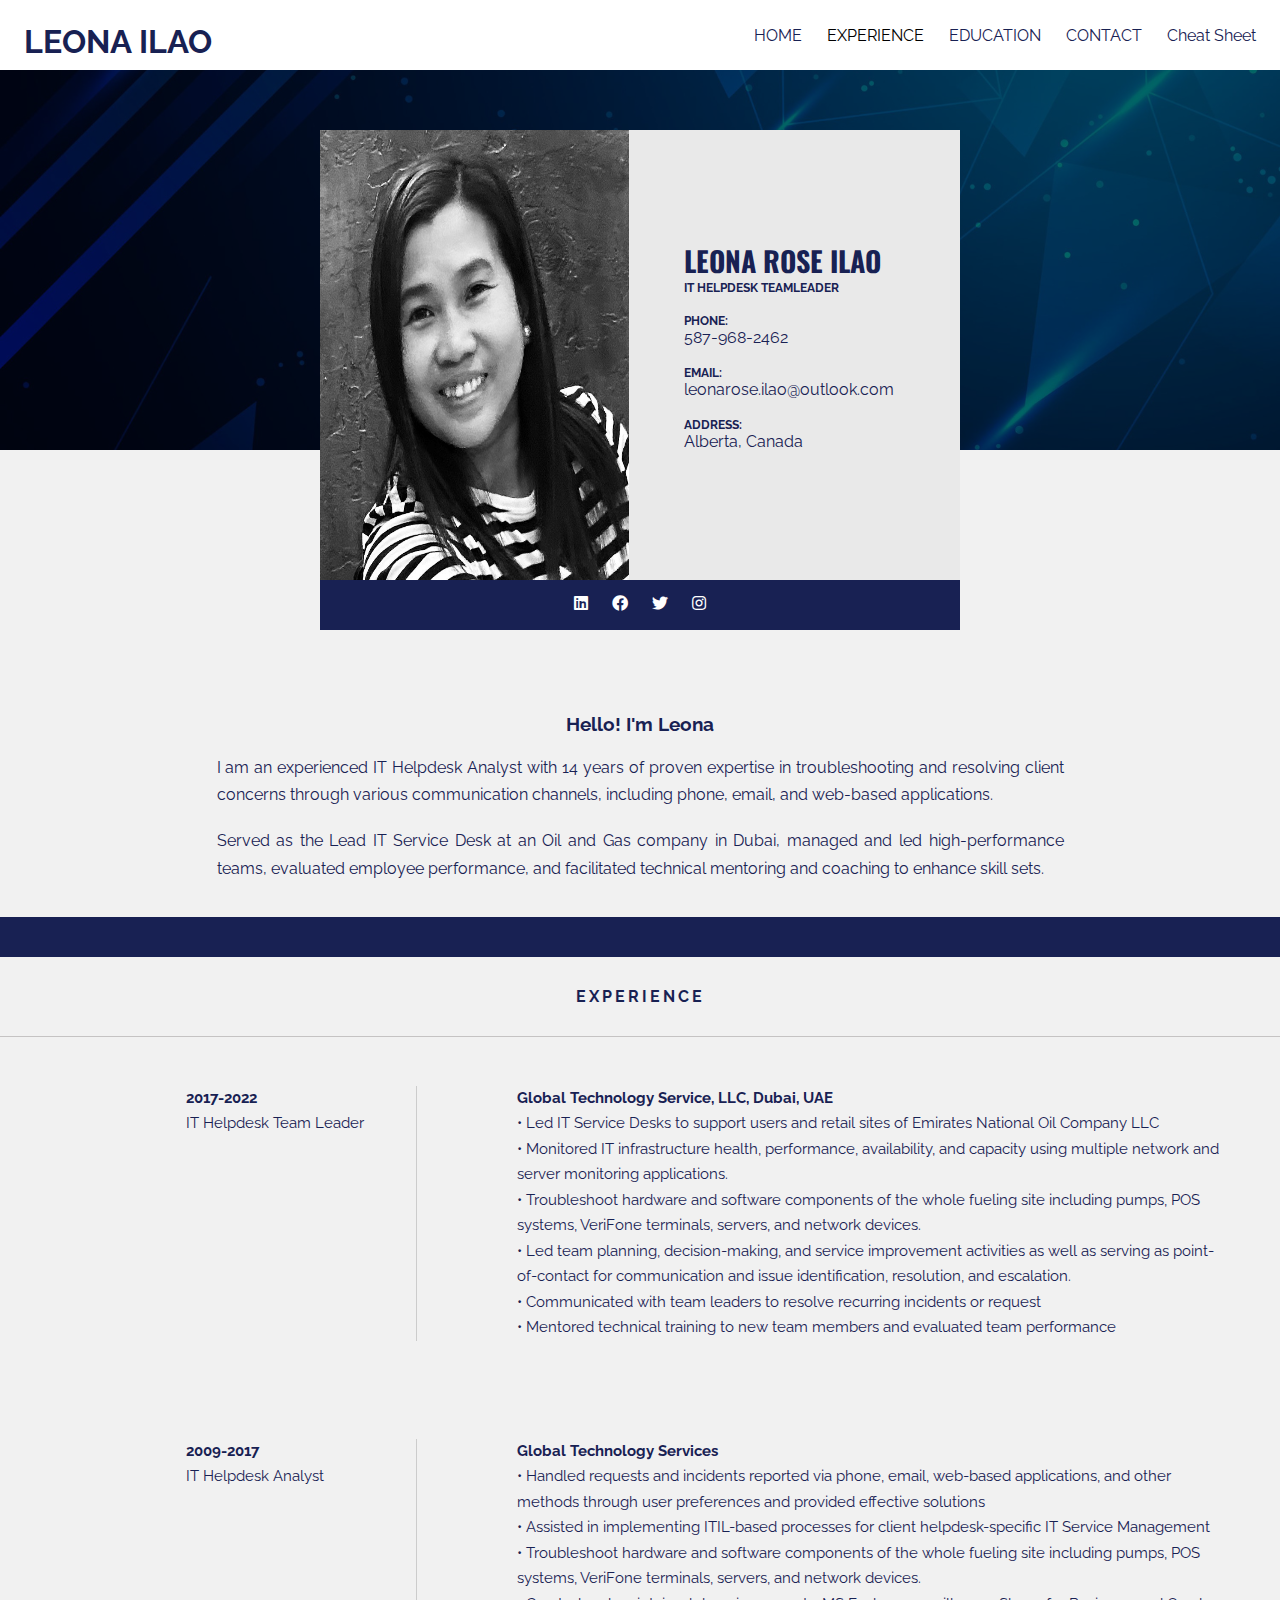
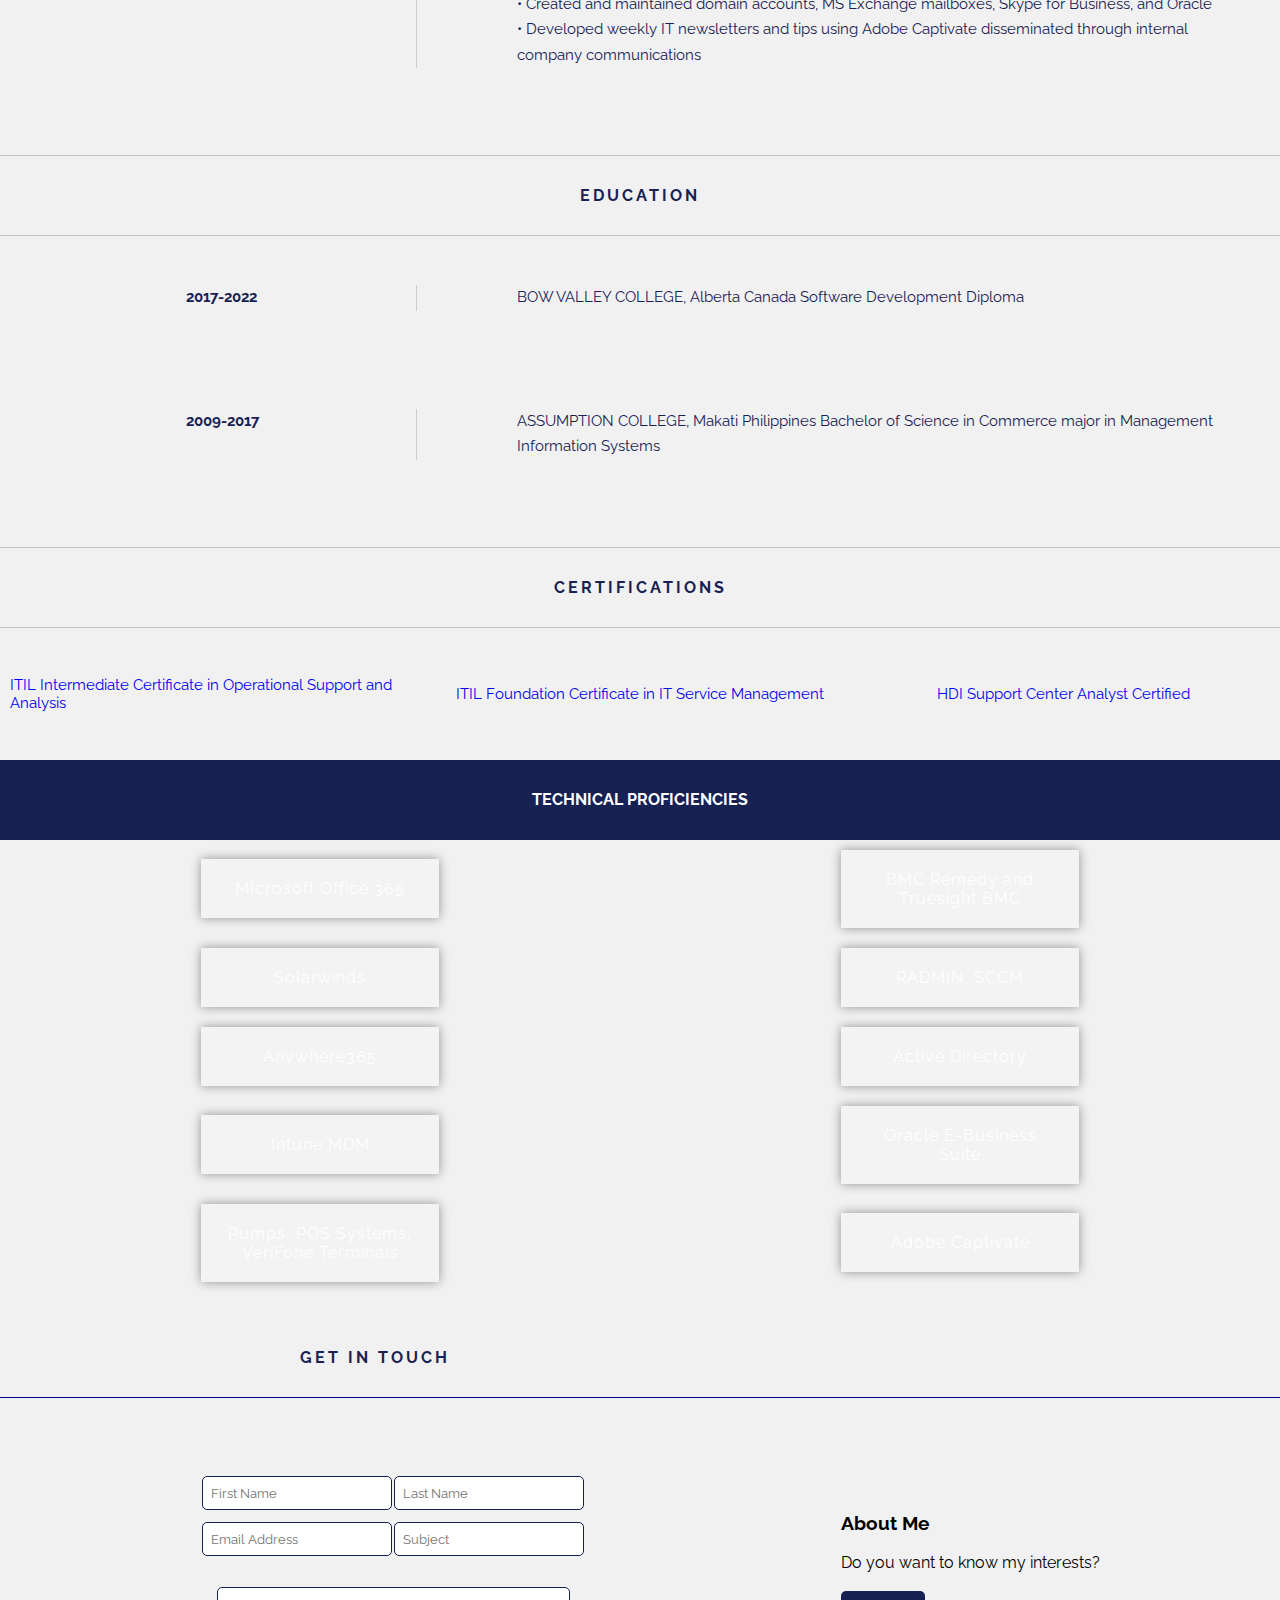
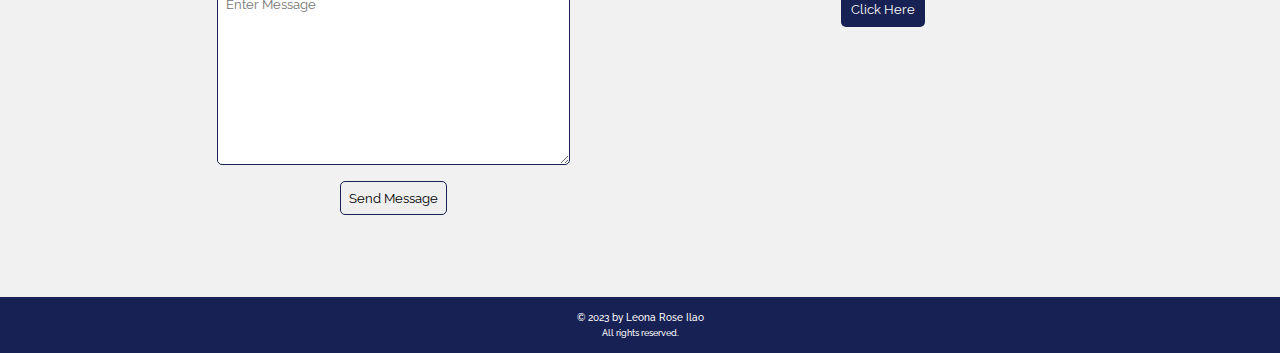
==== index.html @ 14239ec6 "Initial Commit" ====
<!DOCTYPE html>
<html lang="en">
  <head>
    <meta charset="UTF-8" />
    <meta name="viewport" content="width=device-width, initial-scale=1.0" />
    <title>LEONA ILAO</title>

    <!-- CSS -->
    <link rel="stylesheet" href="style.css" />
    <link rel="stylesheet" href="navbar.css" />

    <!-- FONT AWESOME -->
    <link
      rel="stylesheet"
      href="https://cdnjs.cloudflare.com/ajax/libs/font-awesome/5.15.3/css/all.min.css"
      integrity="sha512-I/YYK8i0qFLtEX0fTuBZyFzxEwtZwjqKnhqS1fyOAGMxOet9qOtnK3sh+0P02Q7F6BuPlQhmDBFCaQq9R8j+nQ=="
      crossorigin="anonymous"
    />

    <link
      rel="stylesheet"
      href="https://cdnjs.cloudflare.com/ajax/libs/font-awesome/5.15.4/css/all.min.css"
    />
  </head>

  <body>
    <header>
      <nav class="navbar">
        <h1 class="nav-branding">LEONA ILAO</h1>
        <ul class="nav-menu">
          <li class="nav-item">
            <a href="index.html#home" class="nav-link">HOME</a>
          </li>
          <li class="nav-item dropdown">
            <p class="dropdown_btn">EXPERIENCE</p>
            <div class="links hide-dd">
              <a href="#exp" class="nav-link">WORK EXPERIENCE</a>
              <a href="#tp" class="nav-link">TECHNICAL PROFICIENCIES</a>
              <a href="#cert" class="nav-link">CERTIFICATION</a>
            </div>
          </li>
          <li class="nav-item">
            <a href="#educ" class="nav-link">EDUCATION</a>
          </li>
          <li class="nav-item">
            <a href="#contact" class="nav-link">CONTACT</a>
          </li>
          <li class="nav-item dropdown">
            <a href="css_cs.html" target="_blank">Cheat Sheet</a>
          </li>
        </ul>
        <div class="hamburger">
          <span class="bar"></span>
          <span class="bar"></span>
          <span class="bar"></span>
        </div>
      </nav>
    </header>

    <section class="main" id="home">
      <div class="main-section">
        <div class="main-body">
          <div class="main-item">
            <div class="main-menu">
              <img src="./img/leona.jpg" alt="" />
            </div>
            <div class="main-details">
              <h1>Leona Rose Ilao</h1>
              <h3>IT HELPDESK TEAMLEADER</h3>
              <br />
              <h5>Phone:</h5>
              <p>587-968-2462</p>
              <br />
              <h5>Email:</h5>
              <p>leonarose.ilao@outlook.com</p>
              <br />
              <h5>Address:</h5>
              <p>Alberta, Canada</p>
              <br />
            </div>
          </div>
          <div class="main-ft">
            <div class="social-icon">
              <a href="#" target="_blank">
                <i class="fab fa-linkedin"></i>
              </a>
              <a href="#" target="_blank">
                <i class="fab fa-facebook"></i>
              </a>
              <a href="#" target="_blank">
                <i class="fab fa-twitter"></i>
              </a>
              <a href="#" target="_blank">
                <i class="fab fa-instagram"></i>
              </a>
            </div>
          </div>
        </div>
      </div>
    </section>

    <section class="sub-section">
      <h3>Hello! I'm Leona</h3>
      <br />
      <p>
        I am an experienced IT Helpdesk Analyst with 14 years of proven
        expertise in troubleshooting and resolving client concerns through
        various communication channels, including phone, email, and web-based
        applications. 
      </p>&nbsp;
      <p id="exp">
        Served as the Lead IT Service Desk at an Oil and Gas
        company in Dubai, managed and led high-performance teams, evaluated
        employee performance, and facilitated technical mentoring and coaching
        to enhance skill sets.
      </p>
    </section>

    <div class="line"></div>

    <!-- EXPERIENCE -->
    <section class="information">
      <div class="title">experience</div>
      <div class="black-line"></div>
    </section>

    <!-- 20017-2022 -->
    <section class="content">
      <div class="content-title">
        <h2>2017-2022</h2>
        <p>IT Helpdesk Team Leader</p>
      </div>
      <div class="vertical-line"></div>
      <div class="content-info">
        <h2>Global Technology Service, LLC, Dubai, UAE</h2>
        <p>
          • Led IT Service Desks to support users and retail sites of Emirates
          National Oil Company LLC
        </p>
        <p>
          • Monitored IT infrastructure health, performance, availability, and
          capacity using multiple network and server monitoring applications.
        </p>
        <p>
          • Troubleshoot hardware and software components of the whole fueling
          site including pumps, POS systems, VeriFone terminals, servers, and
          network devices.
        </p>
        <p>
          • Led team planning, decision-making, and service improvement
          activities as well as serving as point-of-contact for communication
          and issue identification, resolution, and escalation.
        </p>
        <p>
          • Communicated with team leaders to resolve recurring incidents or
          request
        </p>
        <p>
          • Mentored technical training to new team members and evaluated team
          performance
        </p>
      </div>
    </section>

    <!-- 2009-2017 -->
    <section class="content">
      <div class="content-title">
        <h2>2009-2017</h2>
        <p class="text1">IT Helpdesk Analyst</p>
      </div>
      <div class="vertical-line"></div>
      <div class="content-info">
        <h2>Global Technology Services</h2>
        <p>
          • Handled requests and incidents reported via phone, email, web-based
          applications, and other methods through user preferences and provided
          effective solutions
        </p>
        <p>
          • Assisted in implementing ITIL-based processes for client
          helpdesk-specific IT Service Management
        </p>
        <p>
          • Troubleshoot hardware and software components of the whole fueling
          site including pumps, POS systems, VeriFone terminals, servers, and
          network devices.
        </p>
        <p>
          • Created and maintained domain accounts, MS Exchange mailboxes, Skype
          for Business, and Oracle
        </p>
        <p id="educ">
          • Developed weekly IT newsletters and tips using Adobe Captivate
          disseminated through internal company communications
        </p>
      </div>
    </section>
    <br />
    <br />

    <!-- EDUCATION -->
    <div class="black-line"></div>

    <section class="information">
      <div class="title">education</div>
      <div class="black-line"></div>
    </section>

    <!-- 2023-2025 -->
    <section class="content">
      <div class="content-title">
        <h2>2017-2022</h2>
      </div>
      <div class="vertical-line"></div>
      <div class="content-info">
        <h3>BOW VALLEY COLLEGE, Alberta Canada Software Development Diploma</h3>
      </div>
    </section>

    <!-- 1998-2002 -->
    <section class="content">
      <div class="content-title">
        <h2>2009-2017</h2>
      </div>
      <div class="vertical-line"></div>
      <div class="content-info">
        <h3 id="cert">
          ASSUMPTION COLLEGE, Makati Philippines Bachelor of Science in Commerce
          major in Management Information Systems
        </h3>
      </div>
    </section>
    <br />
    <br />

    <div class="black-line"></div>
    <section class="information">
      <div class="title">CERTIFICATIONS</div>
      <div class="black-line"></div>
      <br />
      <br />
    </section>

    <section class="certifications">
      <div class="cert-content">
        <p><a href="img/itil_foundation.jpg" target="_blank">ITIL Intermediate Certificate in Operational Support and Analysis</a></p>
        <p><a href="img/itil_.jpg" target="_blank">ITIL Foundation Certificate in IT Service Management</a></p>
        <p id="tp"><a href="img/hdi.jpg" target="_blank">HDI Support Center Analyst Certified</a></p>
      </div>
    </section>
    <br />
    <br />

    <!-- TECHNICAL PROFICIENCIES -->
    <div class="blue-line">
      <h1>TECHNICAL PROFICIENCIES</h1>
    </div>

    <div class="tp-container">
      <div class="list-container">
        <div class="transparent-box">MIcrosoft Office 365</div>
        <div class="transparent-box">BMC Remedy and Truesight BMC</div>
        <div class="transparent-box">Solarwinds</div>
        <div class="transparent-box">RADMIN, SCCM</div>
        <div class="transparent-box">Anywhere365</div>
        <div class="transparent-box">Active Directory</div>
        <div class="transparent-box">Intune MDM</div>
        <div class="transparent-box">Oracle E-Business Suite</div>
        <div class="transparent-box">
          Pumps, POS Systems, VeriFone Terminals
        </div>
        <div class="transparent-box" id="contact">Adobe Captivate</div>
      </div>
    </div>
    <br />
    <br />

    <!-- GET IN TOUCH -->
    <section class="information">
      <div class="contact-title">GET IN TOUCH</div>
      <div class="white-line"></div>
      <br />
      <br />
    </section>
    <br />
    <br />

    <div class="travel-icon">
    <br />
    <br />

      <h3>About Me</h3><br>
      <p>Do you want to know my interests?</p><br>
      <a href="travels.html">
        <button id="aboutme" class="myButton" type="button" name="button">Click Here</button>
      </a>
    </div>
    
    <div class="con-container">
      <div class="left-side">
        <form method="post" action="mailto:leonarose.ilao@outlook.com?Subject=My%20Inquiry">
          <table>
            <tr>
              <td>
                  <input placeholder="First Name" name="Fname" type="text" required pattern=".{3,20}"
                      oninvalid="setCustomValidity('Your name must be between 3 and 20 characters')"
                      oninput="setCustomValidity('')">
              </td>
              <td>
                  <input placeholder="Last Name" name="Lname" type="text" required pattern=".{3,20}"
                      oninvalid="setCustomValidity('Your name must be between 3 and 20 characters')"
                      oninput="setCustomValidity('')">
              </td>
          </tr>
          <tr>
              <td>
              <input placeholder="Email Address" name="email" type="email" pattern="^([a-zA-Z0-9_\-\.]+)@([a-zA-Z0-9_\-\.]+)\.([a-zA-Z]{2,5})$" required
                      oninvalid="setCustomValidity('Enter a valid email address!')" oninput="setCustomValidity('')">
              </td>
              <td>
                  <input placeholder="Subject" name="subject" type="text" required="required" />
              </td>
          </tr>
          <tr>
              <th colspan="2"><br>
                  <textarea placeholder="Enter Message" name="comment" id="idComments" cols="40" rows="10" required
                      pattern=".{10,200}"></textarea>
              </th>
          </tr>
          <tr>
              <th colspan="2">
                  <input type="submit" name="submit" value="Send Message">
              </th>
          </tr>
          </table>
        </form>
      </div>
    </div>

      <footer>
        <h1 class="footer">&copy; 2023 by Leona Rose Ilao</h1>
        <p class="footer">All rights reserved.</p>
      </footer>

    <script src="script.js"></script>
  </body>
</html>
---- style.css ----
@import url('https://fonts.googleapis.com/css2?family=Oswald&family=Raleway&display=swap');
* {
  box-sizing: border-box;
  margin: 0;
  padding: 0;
  font-family: 'Oswald', sans-serif;
  font-family: 'Raleway', sans-serif;
  scroll-behavior: smooth;
}
body {
  background-color: #f1f1f1;
}

@media (max-width: 430px) {
  /* Design */
  .main-section {
    background-image: url(./img/main.png);
    background-size: cover;
    height: 40vh;
  }
  .main-menu img {
    height: 100%;
    width: 100%;
  }
  .main-menu {
    margin: 0 auto;
    width: 80%;
  }
  .main-details {
    margin: 0 auto;
    width: 80%;
    background-color: #e9e9e9;
    padding: 15px;
    color: #182153;
  }
  .main-details h1 {
    font-size: 28px;
    text-transform: uppercase;
    font-family: 'Oswald', sans-serif;
  }
  .main-details h3 {
    font-size: 12px;
  }
  .main-body {
    position: relative;
    z-index: 1;
    top: 130px;
  }
  .main-details {
    padding-top: 15px;
  }
  .main-details h5 {
    text-transform: uppercase;
    font-size: 12px;
  }
  .main-ft {
    background-color: #182153;
    width: 80%;
    margin: 0 auto;
    height: 50px;
    text-align: center;
    padding-top: 14px;
  }
  .main-ft a {
    text-decoration: none;
    color: white !important;
    width: 30px;
    margin: 0 10px;
  }
  .sub-section {
    margin-top: 485px;
    text-align: center;
    padding: 35px;
    color: #182153;
  }
  .sub-section p {
    line-height: 1.7;
    /* INFORMATION */
  }
  .line {
    background-color: #182153;
    width: 100%;
    height: 40px;
  }
  .title {
    padding: 30px;
    text-transform: uppercase;
    text-align: center;
    font-weight: bold;
    letter-spacing: 3px;
    color: #182153;
  }
  .black-line {
    background-color: rgb(197, 195, 195);
    height: 1px;
    width: 100%;
  }
  .content {
    display: flex;
    padding: 10px;
    color: #182153;
  }
  .content-title {
    flex: 1;
    padding-left: 10px;
  }
  .content-info {
    flex: 2;
  }
  .content-title h2 {
    font-size: 10px;
    line-height: 1.7;
  }
  .content-info p,
  .content-info h2 {
    font-size: 10px;
    line-height: 1.7;
  }
  .content-info h3 {
    font-size: 10px;
    font-weight: 400;
    line-height: 1.7;
  }
  .cert-content p {
    font-size: 10px;
  }
  .cert-content p a{
    text-decoration: none;
  }
  .cert-content {
    padding: 10px;
    gap: 10px;
    display: grid;
    grid-template-columns: 1fr;
    justify-items: center;
    align-items: center;
    color: #182153;
  }
  .blue-line {
    background-color: #182153;
    width: 100%;
    height: 80px;
  }
  /* TECHNICAL PROFICIENCIES */
  .blue-line h1 {
    color: white;
    font-size: 16px;
    padding: 30px;
    text-align: center;
  }
  .list-container {
    display: flex;
    flex-direction: column;
    align-items: center;
    margin-top: 1px;
  }
  .transparent-box {
    background-color: rgba(255, 255, 255, 0.2);
    padding: 20px;
    margin: 10px;
    box-shadow: 0 0 10px rgba(0, 0, 0, 0.4);
    width: 300px; /* Set a fixed width for equal size */
    text-align: center;
    color: #fff;
    letter-spacing: 1px;
  }
  .tp-container {
    background-image: url(./img/bg.png);
    background-size: cover;
    height: 850px;
  }
 
  .right-side h1,
  .right-side h2,
  .right-side h5,
  .right-side p {
    margin: 5px 0;
  }
  .right-side h1 {
    margin-top: 30px;
    font-size: 18px;
    text-transform: uppercase;
  }
  .right-side h5 {
    margin-top: 30px;
    font-size: 12px;
    text-transform: uppercase;
  }
  .right-side h2 {
    font-size: 10px;
  }
  form {
      padding-left: 200px;
      padding-bottom: 50px;
      float: center;
  }
  label {
    margin-bottom: 5px;
  }
  input,
  textarea {
    padding: 8px;
    margin-bottom: 10px;
    border: 1px solid #ccc;
    border-radius: 5px;
  }
  button {
    padding: 10px;
    background-color: #182153;
    color: white;
    border: none;
    border-radius: 5px;
    cursor: pointer;
  }
  .right-side {
    text-align: center;
  }
  .social-icons {
    display: flex;
    justify-content: center;
    margin-top: 20px;
  }
  .social-icons a {
    width: 30px;
    margin: 0 10px;
    cursor: pointer;
    color: #182153;
  }
  .left-side input,
  textarea {
    border: 1px solid#182153;
  }
  .white-line {
    background-color: rgb(255, 255, 255);
    height: 1px;
    width: 100%;
  }
}

/* tablet */
@media screen and (min-width: 481px) and (max-width: 768px) {
  .fa-solid {
    margin-right: 10px;
    color: #fff;
    font-size: 20px;
  }
  .hamburger {
    display: block;
  }
  .hamburger.active .bar:nth-child(2) {
    opacity: 0;
  }
  .hamburger.active .bar:nth-child(1) {
    transform: translateY(8px) rotate(45deg);
  }
  .hamburger.active .bar:nth-child(3) {
    transform: translateY(-8px) rotate(-45deg);
  }
 
  /* Design */
  .main-section {
    background-image: url(./img/main.png);
    background-size: cover;
    height: 40vh;
  }
  .main-menu img {
    height: 100%;
    width: 100%;
  }
  .main-menu {
    margin: 0 auto;
    width: 80%;
  }
  .main-details {
    margin: 0 auto;
    width: 80%;
    background-color: #e9e9e9;
    padding: 15px;
    color: #182153;
    text-align: center;
  }
  .main-details h1 {
    font-size: 28px;
    text-transform: uppercase;
    font-family: 'Oswald', sans-serif;
  }
  .main-details h3 {
    font-size: 12px;
  }
  .main-body {
    position: relative;
    z-index: 1;
    top: 130px;
  }
  .main-details {
    padding-top: 15px;
  }
  .main-details h5 {
    text-transform: uppercase;
    font-size: 12px;
  }
  .main-ft {
    background-color: #182153;
    width: 80%;
    margin: 0 auto;
    height: 50px;
    text-align: center;
    padding-top: 14px;
  }
  .main-ft a {
    text-decoration: none;
    color: white !important;
    width: 30px;
    margin: 0 10px;
  }
  .sub-section {
    margin-top: 720px;
    text-align: center;
    padding: 35px;
    color: #182153;
  }
  .sub-section p {
    line-height: 1.7;
    /* INFORMATION */
  }
  .line {
    background-color: #182153;
    width: 100%;
    height: 40px;
  }
  .title {
    padding: 30px;
    text-transform: uppercase;
    text-align: center;
    font-weight: bold;
    letter-spacing: 3px;
    color: #182153;
  }
  .black-line {
    background-color: rgb(197, 195, 195);
    height: 1px;
    width: 100%;
  }
  .content {
    display: flex;
    padding: 49px;
    color: #182153;
  }
  .content-title {
    flex: 1;
    padding-left: 10px;
  }
  .vertical-line {
    border-right: 1px solid #ccc;
    margin-right: 20px;
  }
  .content-info {
    flex: 2;
  }
  .content-title h2 {
    font-size: 10px;
    line-height: 1.7;
    margin-left: 127px;
  }
  .content-info p,
  .content-info h2 {
    font-size: 10px;
    line-height: 1.7;
  }
  .text1 {
    margin-left: 40px;
  }
  .content-info h3 {
    font-size: 10px;
    font-weight: 400;
    line-height: 1.7;
  }
  .cert-content p {
    font-size: 10px;
  }
  .cert-content p a{
    text-decoration: none;
  }

  .cert-content {
    padding: 10px;
    gap: 10px;
    display: grid;
    grid-template-columns: 1fr;
    justify-items: center;
    align-items: center;
    color: #182153;
  }
  .blue-line {
    background-color: #182153;
    width: 100%;
    height: 80px;
  }
  /* TECHNICAL PROFICIENCIES */
  .blue-line h1 {
    color: white;
    font-size: 16px;
    padding: 30px;
    text-align: center;
  }
  .list-container {
    display: flex;
    flex-wrap: wrap;
    justify-content: space-around;
    margin-top: 1px;
  }
  .transparent-box {
    background-color: rgba(255, 255, 255, 0.2);
    padding: 20px;
    margin: 10px;
    box-shadow: 0 0 10px rgba(0, 0, 0, 0.4);
    width: 238px;
    text-align: center;
    color: #fff;
    letter-spacing: 1px;
  }
  .tp-container {
    background-image: url(./img/bg.png);
    background-size: cover;
    height: 470px;
  }
 
  .right-side h1,
  .right-side h2,
  .right-side h5,
  .right-side p {
    margin: 5px 0;
  }
  .right-side h1 {
    margin-top: 30px;
    font-size: 18px;
    text-transform: uppercase;
  }
  .right-side h5 {
    margin-top: 30px;
    font-size: 12px;
    text-transform: uppercase;
  }
  .right-side h2 {
    font-size: 10px;
  }
  form {
    padding-left: 200px;
    padding-bottom: 50px;
    float: center;
  }
  label {
    margin-bottom: 5px;
  }
  input,
  textarea {
    padding: 8px;
    margin-bottom: 10px;
    border: 1px solid #ccc;
    border-radius: 5px;
  }
  button {
    padding: 10px;
    background-color: #182153;
    color: white;
    border: none;
    border-radius: 5px;
    cursor: pointer;
  }
  .right-side {
    text-align: center;
  }
  .social-icons {
    display: flex;
    justify-content: center;
    margin-top: 20px;
  }
  .social-icons a {
    width: 30px;
    margin: 0 10px;
    cursor: pointer;
    color: #182153;
  }
  .left-side input,
  textarea {
    border: 1px solid#182153;
  }
  .white-line {
    background-color: rgb(255, 255, 255);
    height: 1px;
    width: 100%;
  }
  #aboutme {
    text-decoration: none;
    color: whitesmoke;
  }
  .travel-icon{
    float: right;
    padding-right: 180px; 
  }
}

/* laptop */
@media screen and (min-width: 769px) and (max-width: 1200px) {
  
  /* Design */
 
  .main-section {
    background-image: url(./img/main.png);
    background-size: cover;
    height: 50vh;
  }
  .main-menu img {
    height: 100%;
    width: 100%;
  }
  .main-menu {
    margin: 50px auto;
    width: 80%;
    height: 100%;
  }
  .main-details {
    margin: 0 auto;
    width: 80%;
    background-color: #e9e9e9;
    padding-left: 55px;
    color: #182153;
    height: 100%;
    display: flex;
    flex-direction: column;
    justify-content: center;
  }
  .main-details h1 {
    font-size: 28px;
    text-transform: uppercase;
    font-family: 'Oswald', sans-serif;
  }
  .main-details h3 {
    font-size: 12px;
  }
  .main-body {
    position: relative;
    z-index: 1;
    top: 130px;
    height: 100%;
  }
  .main-details h5 {
    text-transform: uppercase;
    font-size: 12px;
  }
  .main-ft {
    background-color: #182153;
    width: 80%;
    margin: 0 auto;
    height: 50px;
    text-align: center;
    padding-top: 14px;
  }
  .main-ft a {
    text-decoration: none;
    color: white !important;
    width: 30px;
    margin: 0 10px;
  }
  .sub-section {
    margin-top: 228px;
    text-align: center;
    padding: 35px;
    color: #182153;
  }
  .sub-section p {
    line-height: 1.7;
    /* INFORMATION */
  }
  .line {
    background-color: #182153;
    width: 100%;
    height: 40px;
  }
  .title {
    padding: 30px;
    text-transform: uppercase;
    text-align: center;
    font-weight: bold;
    letter-spacing: 3px;
    color: #182153;
  }
  .black-line {
    background-color: rgb(197, 195, 195);
    height: 1px;
    width: 100%;
  }
  .content {
    display: flex;
    padding: 49px;
    color: #182153;
  }
  .content-title {
    flex: 1;
    padding-left: 10px;
  }
  .vertical-line {
    border-right: 1px solid #ccc;
    margin-right: 20px;
  }
  .content-info {
    flex: 2;
  }
  .content-title h2 {
    font-size: 10px;
    line-height: 1.7;
    margin-left: 127px;
  }
  .content-info p,
  .content-info h2 {
    font-size: 10px;
    line-height: 1.7;
  }
  .text1 {
    margin-left: 40px;
  }
  .content-info h3 {
    font-size: 10px;
    font-weight: 400;
    line-height: 1.7;
  }
  .cert-content p {
    font-size: 10px;
  }
  .cert-content p a{
    text-decoration: none;
  }

  .cert-content {
    padding: 10px;
    gap: 10px;
    display: grid;
    grid-template-columns: 1fr;
    justify-items: center;
    align-items: center;
    color: #182153;
  }
  .blue-line {
    background-color: #182153;
    width: 100%;
    height: 80px;
  }
  /* TECHNICAL PROFICIENCIES */
  .blue-line h1 {
    color: white;
    font-size: 16px;
    padding: 30px;
    text-align: center;
  }
  .list-container {
    display: grid;
    grid-template-columns: repeat(2, 1fr);
    justify-items: center;
    align-items: center;
  }
  .transparent-box {
    background-color: rgba(255, 255, 255, 0.2);
    padding: 20px;
    margin: 10px;
    box-shadow: 0 0 10px rgba(0, 0, 0, 0.4);
    width: 238px;
    text-align: center;
    color: #fff;
    letter-spacing: 1px;
  }
  .tp-container {
    background-image: url(./img/bg.png);
    background-size: cover;
    height: 470px;
  }

  .right-side h1,
  .right-side h2,
  .right-side h5,
  .right-side p {
    margin: 5px 0;
  }
  .right-side h1 {
    margin-top: 30px;
    font-size: 18px;
    text-transform: uppercase;
  }
  .right-side h5 {
    margin-top: 30px;
    font-size: 12px;
    text-transform: uppercase;
  }
  .right-side h2 {
    font-size: 10px;
  }
  form {
    padding-left: 200px;
    padding-bottom: 50px;
    float: center;
  }
  label {
    margin-bottom: 5px;
  }
  input,
  textarea {
    padding: 8px;
    margin-bottom: 10px;
    border: 1px solid #ccc;
    border-radius: 5px;
  }
  button {
    padding: 10px;
    background-color: #182153;
    color: white;
    border: none;
    border-radius: 5px;
    cursor: pointer;
  }
  .right-side {
    text-align: center;
  }
  .social-icons {
    display: flex;
    justify-content: center;
    margin-top: 20px;
  }
  .social-icons a {
    width: 30px;
    margin: 0 10px;
    cursor: pointer;
    color: #182153;
  }
  .left-side input,
  textarea {
    border: 1px solid#182153;
  }
  .white-line {
    background-color: rgb(255, 255, 255);
    height: 1px;
    width: 100%;
  }
  .main-item {
    display: flex;
    justify-content: center;
    align-items: center;
    margin: 0 auto;
    width: 80%;
    height: 100%;
  }
  .travel-icon{
    float: right;
    padding-right: 180px; 
  }
}

/* XL screen and TV */
@media screen and (min-width: 1201px) {
  
  /* Design */
  
  .main-section {
    background-image: url(./img/main.png);
    background-size: cover;
    height: 50vh;
  }
  .main-menu img {
    height: 100%;
    width: 100%;
  }
  .main-menu {
    margin: 50px auto;
    width: 80%;
    height: 100%;
  }
  .main-details {
    margin: 0 auto;
    width: 80%;
    background-color: #e9e9e9;
    padding-left: 55px;
    color: #182153;
    height: 100%;
    display: flex;
    flex-direction: column;
    justify-content: center;
  }
  .main-details h1 {
    font-size: 28px;
    text-transform: uppercase;
    font-family: 'Oswald', sans-serif;
  }
  .main-details h3 {
    font-size: 12px;
  }
  .main-body {
    position: relative;
    z-index: 1;
    top: 130px;
    height: 100%;
  }
  .main-details h5 {
    text-transform: uppercase;
    font-size: 12px;
  }
  .main-ft {
    background-color: #182153;
    width: 50%;
    margin: 0 auto;
    height: 50px;
    text-align: center;
    padding-top: 14px;
  }
  .main-ft a {
    text-decoration: none;
    color: white !important;
    width: 30px;
    margin: 0 10px;
  }
  .sub-section {
    margin-top: 228px;
    text-align: center;
    padding: 35px;
    color: #182153;
  }
  .sub-section p {
    line-height: 1.7;
    margin: 0 auto;
    width: 70%;
    text-align: justify;
    /* INFORMATION */
  }
  .line {
    background-color: #182153;
    width: 100%;
    height: 40px;
  }
  .title {
    padding: 30px;
    text-transform: uppercase;
    text-align: center;
    font-weight: bold;
    letter-spacing: 3px;
    color: #182153;
  }
  .black-line {
    background-color: rgb(197, 195, 195);
    height: 1px;
    width: 100%;
  }
  .content {
    display: flex;
    padding: 49px;
    color: #182153;
  }
  .content-title {
    flex: 1;
    padding-left: 10px;
  }
  .vertical-line {
    border-right: 1px solid #ccc;
    margin-right: 100px;
  }
  .content-info {
    flex: 2;
  }
  .content-title h2,
  .content-title p {
    font-size: 15px;
    line-height: 1.7;
    margin-left: 127px;
  }
  .content-info p,
  .content-info h2 {
    font-size: 15px;
    line-height: 1.7;
  }
  .text1 {
    margin-left: 40px;
  }
  .content-info h3 {
    font-size: 15px;
    font-weight: 400;
    line-height: 1.7;
  }
  .cert-content p {
    font-size: 15px;
  }
  .cert-content p a{
    text-decoration: none;
  }
  
  .cert-content {
    padding: 10px;
    gap: 10px;
    display: grid;
    grid-template-columns: repeat(3, 1fr);
    justify-items: center;
    align-items: center;
    color: #182153;
  }
  .blue-line {
    background-color: #182153;
    width: 100%;
    height: 80px;
  }
  /* TECHNICAL PROFICIENCIES */
  .blue-line h1 {
    color: white;
    font-size: 16px;
    padding: 30px;
    text-align: center;
  }
  .list-container {
    display: grid;
    grid-template-columns: repeat(2, 1fr);
    justify-items: center;
    align-items: center;
  }
  .transparent-box {
    background-color: rgba(255, 255, 255, 0.2);
    padding: 20px;
    margin: 10px;
    box-shadow: 0 0 10px rgba(0, 0, 0, 0.4);
    width: 238px;
    text-align: center;
    color: #fff;
    letter-spacing: 1px;
  }
  .tp-container {
    background-image: url(./img/bg.png);
    background-size: cover;
    height: 470px;
  }
  .right-side h1,
  .right-side h2,
  .right-side h5,
  .right-side p {
    margin: 5px 0;
  }
  .right-side h1 {
    margin-top: 30px;
    font-size: 18px;
    text-transform: uppercase;
  }
  .right-side h5 {
    margin-top: 30px;
    font-size: 12px;
    text-transform: uppercase;
  }
  .right-side h2 {
    font-size: 10px;
  }
  .contact-title {
    padding-left: 300px;
    padding-bottom: 30px;
    text-transform: uppercase;
    text-align: left;
    font-weight: bold;
    letter-spacing: 3px;
    color: #182153;
  }
  form {
    padding-left: 200px;
    padding-bottom: 50px;
    float: center;
  }
  label {
    margin-bottom: 5px;
  }
  input,
  textarea {
    padding: 8px;
    margin-bottom: 10px;
    border: 1px solid #ccc;
    border-radius: 5px;
  }
  button {
    padding: 10px;
    background-color: #182153;
    color: white;
    border: none;
    border-radius: 5px;
    cursor: pointer;
  }
  .right-side {
    text-align: center;
  }
  .social-icons {
    display: flex;
    justify-content: center;
    margin-top: 20px;
  }
  .social-icons a {
    width: 30px;
    margin: 0 10px;
    cursor: pointer;
    color: #182153;
  }
  .left-side input,
  textarea {
    border: 1px solid#182153;
  }
  .white-line {
    background-color: darkblue;
    height: 1px;
    width: 100%;
  }
  .main-item {
    display: flex;
    justify-content: center;
    align-items: center;
    margin: 0 auto;
    width: 50%;
    height: 100%;
  }

  .travel-icon{
    float: right;
    padding-right: 180px; 
  }
}
---- navbar.css ----
@import url('https://fonts.googleapis.com/css2?family=Oswald&family=Raleway&display=swap');
  
  html, body {
    margin: 0;
  }
  
  header {
    position: fixed;
    width: 100%;
    background-color: #fff;
    z-index: 11;
  }
  .nav-menu li {
    list-style: none;
  }
  
  .nav-menu li a {
    text-decoration: none;
    color: #182153;
  }
  
  .nav-menu li a:hover {
    color: #6071d3;
  }
  
  .navbar {
    min-height: 70px;
    display: flex;
    justify-content: space-between;
    align-items: center;
    padding: 0 24px;
  }
  
  .nav-menu {
    display: flex;
    justify-content: space-between;
    align-items: center;
    gap: 25px;
  }
  
  .nav-branding {
    height: 30px;
    padding-top: 3px;
    color: #182153;
  }
  
  .hamburger {
    display: none;
    cursor: pointer;
  }
  
  .bar {
    background-color: black;
    display: block;
    width: 25px;
    height: 3px;
    margin: 5px auto;
  }

  .dropdown {
    position: relative;
  }
  
  .hide-dd {
    display: none !important;
  }
  
  .links {
    position: absolute;
    top: 30px;
    left: -5px;
    padding: 15px;
    display: flex;
    flex-direction: column;
    background-color: #fff;
  }
  
  .dropdown_btn {
    cursor: pointer;
  }
  
  .links a {
    margin-top: 15px;
  }

  /* footer */
    
  footer {
    background-color: #182153;
    color: #fff;
    text-align: center;
    padding-top: 15px;
    padding-bottom: 15px;
    margin-top: 20px;
    width: 100%;
    max-width: 100% !important;
  }
  
  footer h1 {
    font-size: 10px;
    font-weight: 500;
    padding-bottom: 5px;
  }
  
  footer p {
    font-size: 9px;
    font-weight: 500;
  }
  
  @media (max-width: 430px) {

    .links {
      background-color: rgb(212, 211, 211);
    }
    .fa-solid {
      margin-right: 10px;
      color: #fff;
      font-size: 20px;
    }
    .hamburger {
      display: block;
    }
  
    .hamburger.active .bar:nth-child(2) {
      opacity: 0;
    }
  
    .hamburger.active .bar:nth-child(1) {
      transform: translateY(8px) rotate(45deg);
    }
  
    .hamburger.active .bar:nth-child(3) {
      transform: translateY(-8px) rotate(-45deg);
    }
  
    .nav-menu {
      position: fixed;
      left: -100%;
      top: 70px;
      gap: 30px;
      padding: 30px;
      flex-direction: column;
      background-color: rgb(212, 211, 211);
      width: 100%;
      text-align: center;
      transition: 0.3s;
      color: black;
    }
    .nav-menu.active {
      left: 0;
    }

    /* footer */
      
    footer {
      background-color: #182153;
      color: #fff;
      text-align: center;
      padding-top: 15px;
      padding-bottom: 15px;
      margin-top: 20px;
      width: 100%;
      max-width: 100% !important;
    }
    
    footer h1 {
      font-size: 10px;
      font-weight: 500;
      padding-bottom: 5px;
    }
    
    footer p {
      font-size: 9px;
      font-weight: 500;
    }
  
  }

  /* tablet */
@media screen and (min-width: 481px) and (max-width: 768px) {
  header {
    position: fixed;
    width: 100%;
    background-color: #fff;
    z-index: 11;
  }
  .nav-menu li {
    list-style: none;
  }
  
  .nav-menu li a {
    text-decoration: none;
    color: #182153;
  }
  
  .nav-menu li a:hover {
    color: #6071d3;
  }
  
  .navbar {
    min-height: 70px;
    display: flex;
    justify-content: space-between;
    align-items: center;
    padding: 0 24px;
  }
  
  .nav-menu {
    display: flex;
    justify-content: space-between;
    align-items: center;
    gap: 25px;
  }
  
  .nav-branding {
    height: 30px;
    padding-top: 3px;
    color: #182153;
  }
  
  .hamburger {
    display: none;
    cursor: pointer;
  }
  
  .bar {
    background-color: black;
    display: block;
    width: 25px;
    height: 3px;
    margin: 5px auto;
  }

  .dropdown {
    position: relative;
  }
  
  .hide-dd {
    display: none !important;
  }
  
  .links {
    position: absolute;
    top: 30px;
    left: -5px;
    padding: 15px;
    display: flex;
    flex-direction: column;
    background-color: #fff;
  }
  
  .dropdown_btn {
    cursor: pointer;
  }
  
  .links a {
    margin-top: 15px;
  }

  /* footer */
    
  footer {
    background-color: #182153;
    color: #fff;
    text-align: center;
    padding-top: 15px;
    padding-bottom: 15px;
    margin-top: 20px;
    width: 100%;
    max-width: 100% !important;
  }
  
  footer h1 {
    font-size: 10px;
    font-weight: 500;
    padding-bottom: 5px;
  }
  
  footer p {
    font-size: 9px;
    font-weight: 500;
  }

}

/* laptop */
@media screen and (min-width: 769px) and (max-width: 1200px) {
  header {
    position: fixed;
    width: 100%;
    background-color: #fff;
    z-index: 11;
  }
  .nav-menu li {
    list-style: none;
  }
  
  .nav-menu li a {
    text-decoration: none;
    color: #182153;
  }
  
  .nav-menu li a:hover {
    color: #6071d3;
  }
  
  .navbar {
    min-height: 70px;
    display: flex;
    justify-content: space-between;
    align-items: center;
    padding: 0 24px;
  }
  
  .nav-menu {
    display: flex;
    justify-content: space-between;
    align-items: center;
    gap: 25px;
  }
  
  .nav-branding {
    height: 30px;
    padding-top: 3px;
    color: #182153;
  }
  
  .hamburger {
    display: none;
    cursor: pointer;
  }
  
  .bar {
    background-color: black;
    display: block;
    width: 25px;
    height: 3px;
    margin: 5px auto;
  }

  .dropdown {
    position: relative;
  }
  
  .hide-dd {
    display: none !important;
  }
  
  .links {
    position: absolute;
    top: 30px;
    left: -5px;
    padding: 15px;
    display: flex;
    flex-direction: column;
    background-color: #fff;
  }
  
  .dropdown_btn {
    cursor: pointer;
  }
  
  .links a {
    margin-top: 15px;
  }

  /* footer */
    
  .footer {
    background-color: #182153;
    color: #fff;
    text-align: center;
    padding-top: 15px;
    padding-bottom: 15px;
    margin-top: 20px;
    width: 100%;
    max-width: 100% !important;
  }
  
  .footer h1 {
    font-size: 10px;
    font-weight: 500;
    padding-bottom: 5px;
  }
  
  .footer p {
    font-size: 9px;
    font-weight: 500;
  }
} 

@media screen and (max-width: 600px) {
  .nav-menu.responsive {position: relative;}
  .nav-menu.responsive  .icon {
    position: absolute;
    right: 0;
    top: 0;
  }
  .nav-menu.responsive a {
    float: none;
    display: block;
    text-align: left;
  }

  .footer {
    background-color: #182153;
    color: #fff;
    text-align: center;
    padding-top: 15px;
    padding-bottom: 15px;
    margin-top: 20px;
    width: 100%;
    max-width: 100% !important;
  }
  
  .footer h1 {
    font-size: 10px;
    font-weight: 500;
    padding-bottom: 5px;
  }
  
  .footer p {
    font-size: 9px;
    font-weight: 500;
  }

}
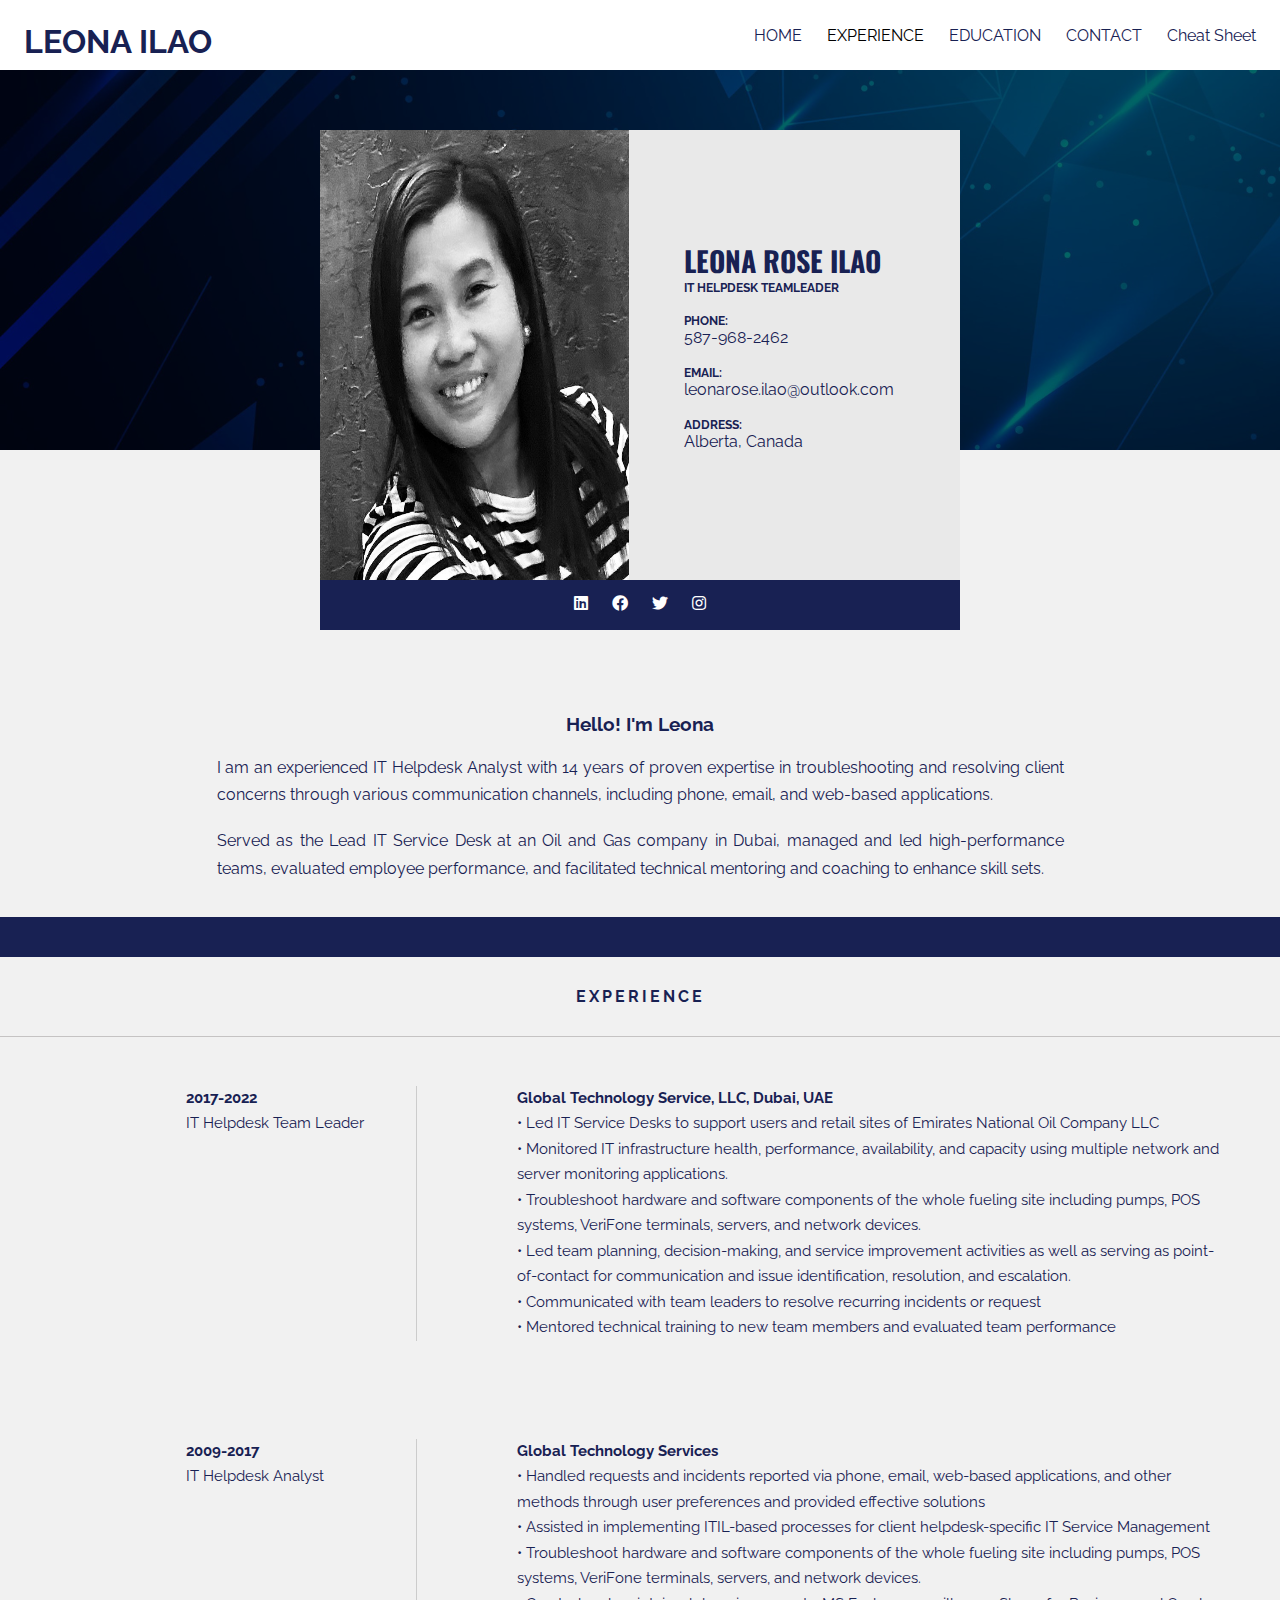
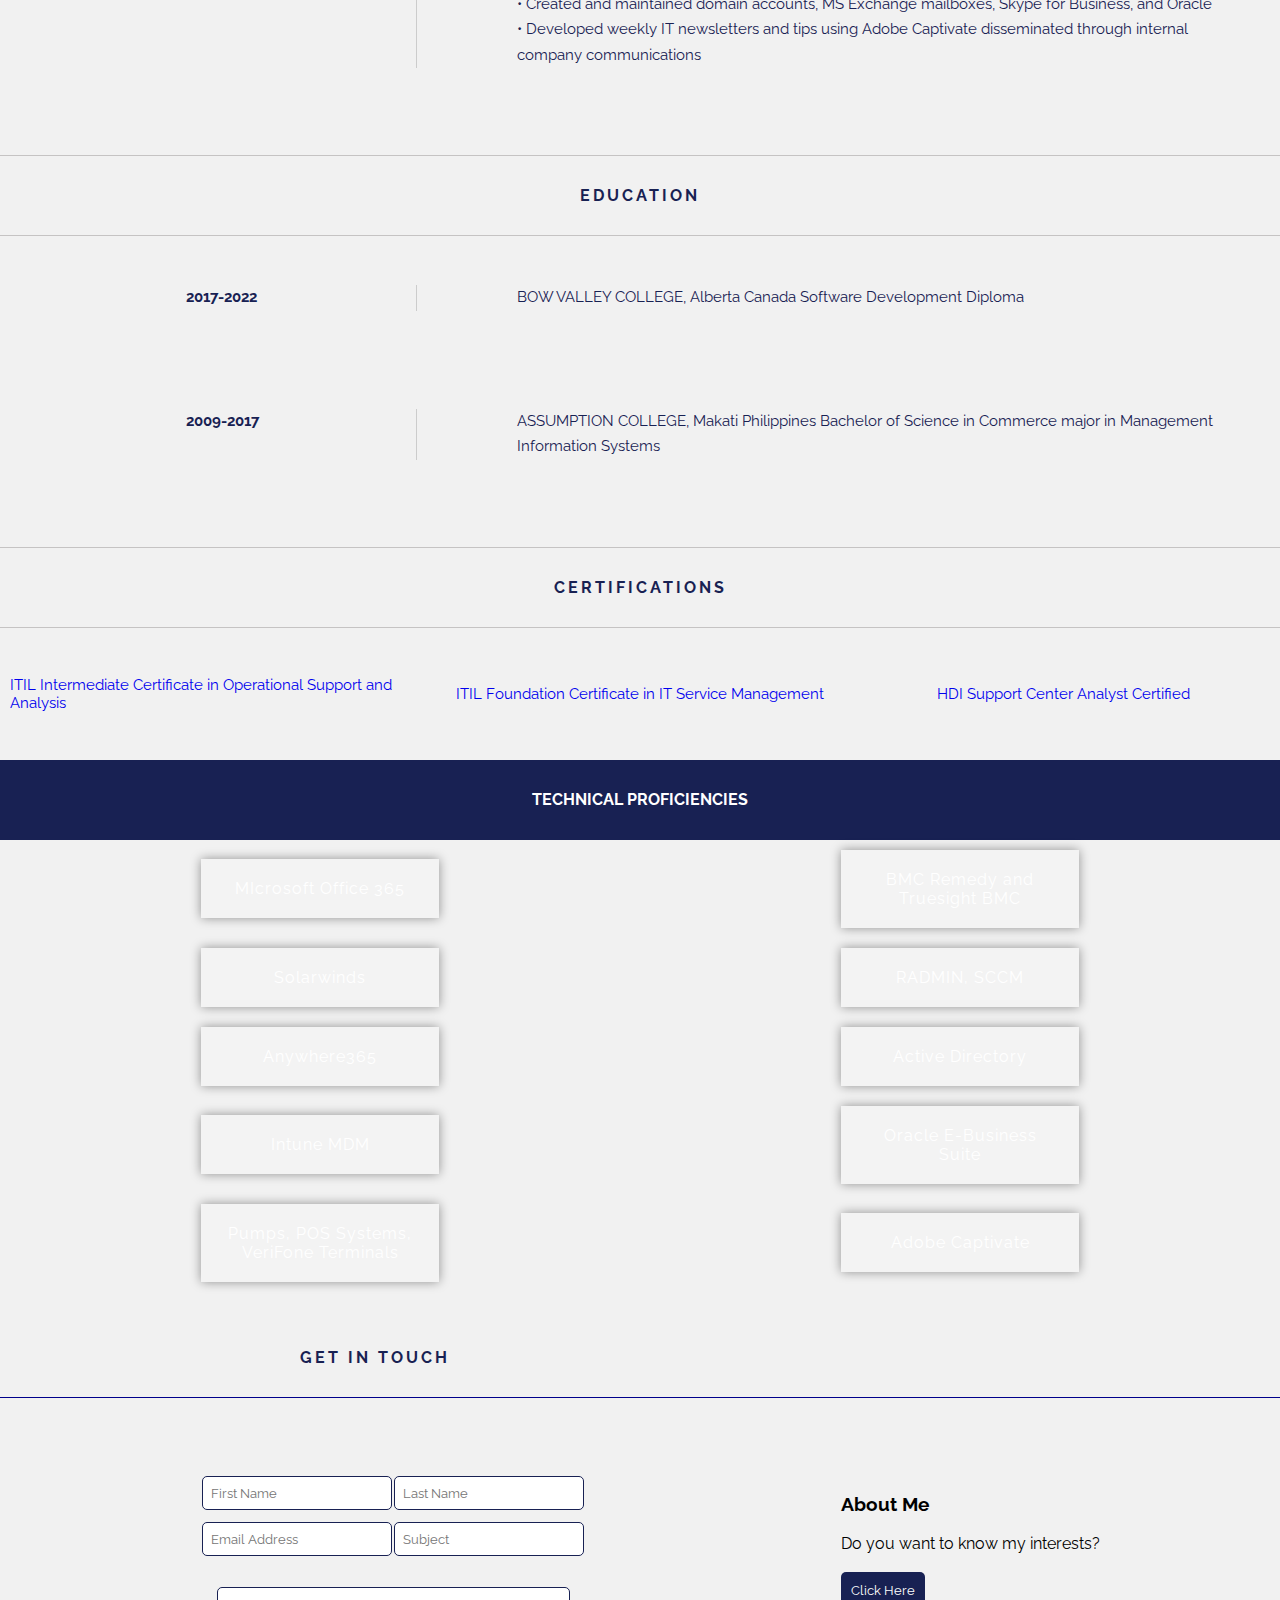
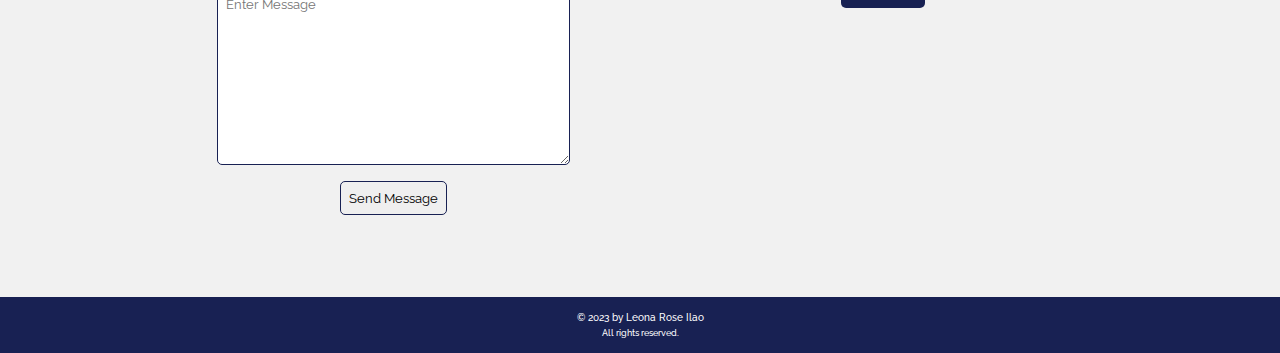
==== commit 6bbc4083: "initial commit" ====
--- a/index.html
+++ b/index.html
@@ -286,7 +286,6 @@
     <br />
 
     <div class="travel-icon">
-    <br />
     <br />
 
       <h3>About Me</h3><br>
--- a/style.css
+++ b/style.css
@@ -749,7 +749,8 @@
   }
   .travel-icon{
     float: right;
-    padding-right: 180px; 
+    padding-right: 250px; 
+    padding-bottom: 50px;;
   }
 }
 
--- a/navbar.css
+++ b/navbar.css
@@ -367,7 +367,7 @@
 
   /* footer */
     
-  .footer {
+  footer {
     background-color: #182153;
     color: #fff;
     text-align: center;
@@ -378,13 +378,13 @@
     max-width: 100% !important;
   }
   
-  .footer h1 {
+  footer h1 {
     font-size: 10px;
     font-weight: 500;
     padding-bottom: 5px;
   }
   
-  .footer p {
+  footer p {
     font-size: 9px;
     font-weight: 500;
   }
@@ -403,7 +403,7 @@
     text-align: left;
   }
 
-  .footer {
+  footer {
     background-color: #182153;
     color: #fff;
     text-align: center;
@@ -414,13 +414,13 @@
     max-width: 100% !important;
   }
   
-  .footer h1 {
+  footer h1 {
     font-size: 10px;
     font-weight: 500;
     padding-bottom: 5px;
   }
   
-  .footer p {
+  footer p {
     font-size: 9px;
     font-weight: 500;
   }
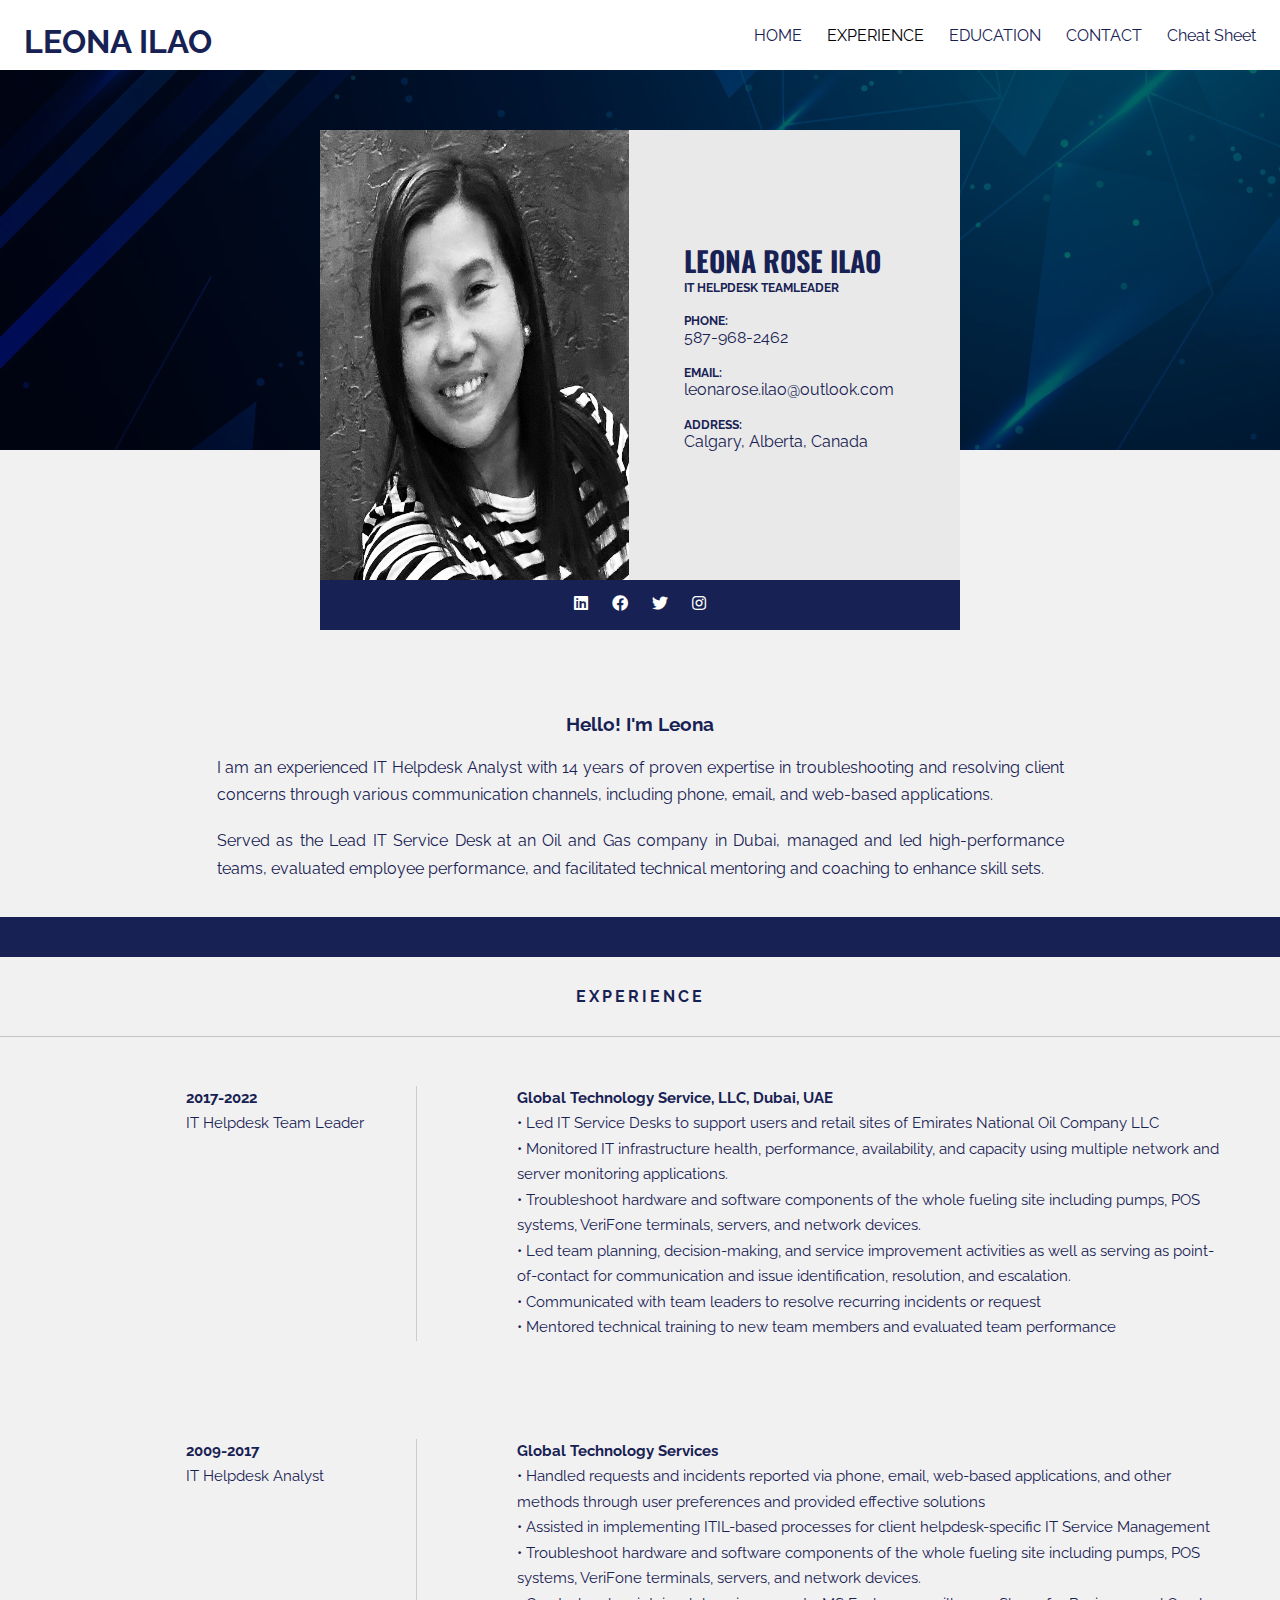
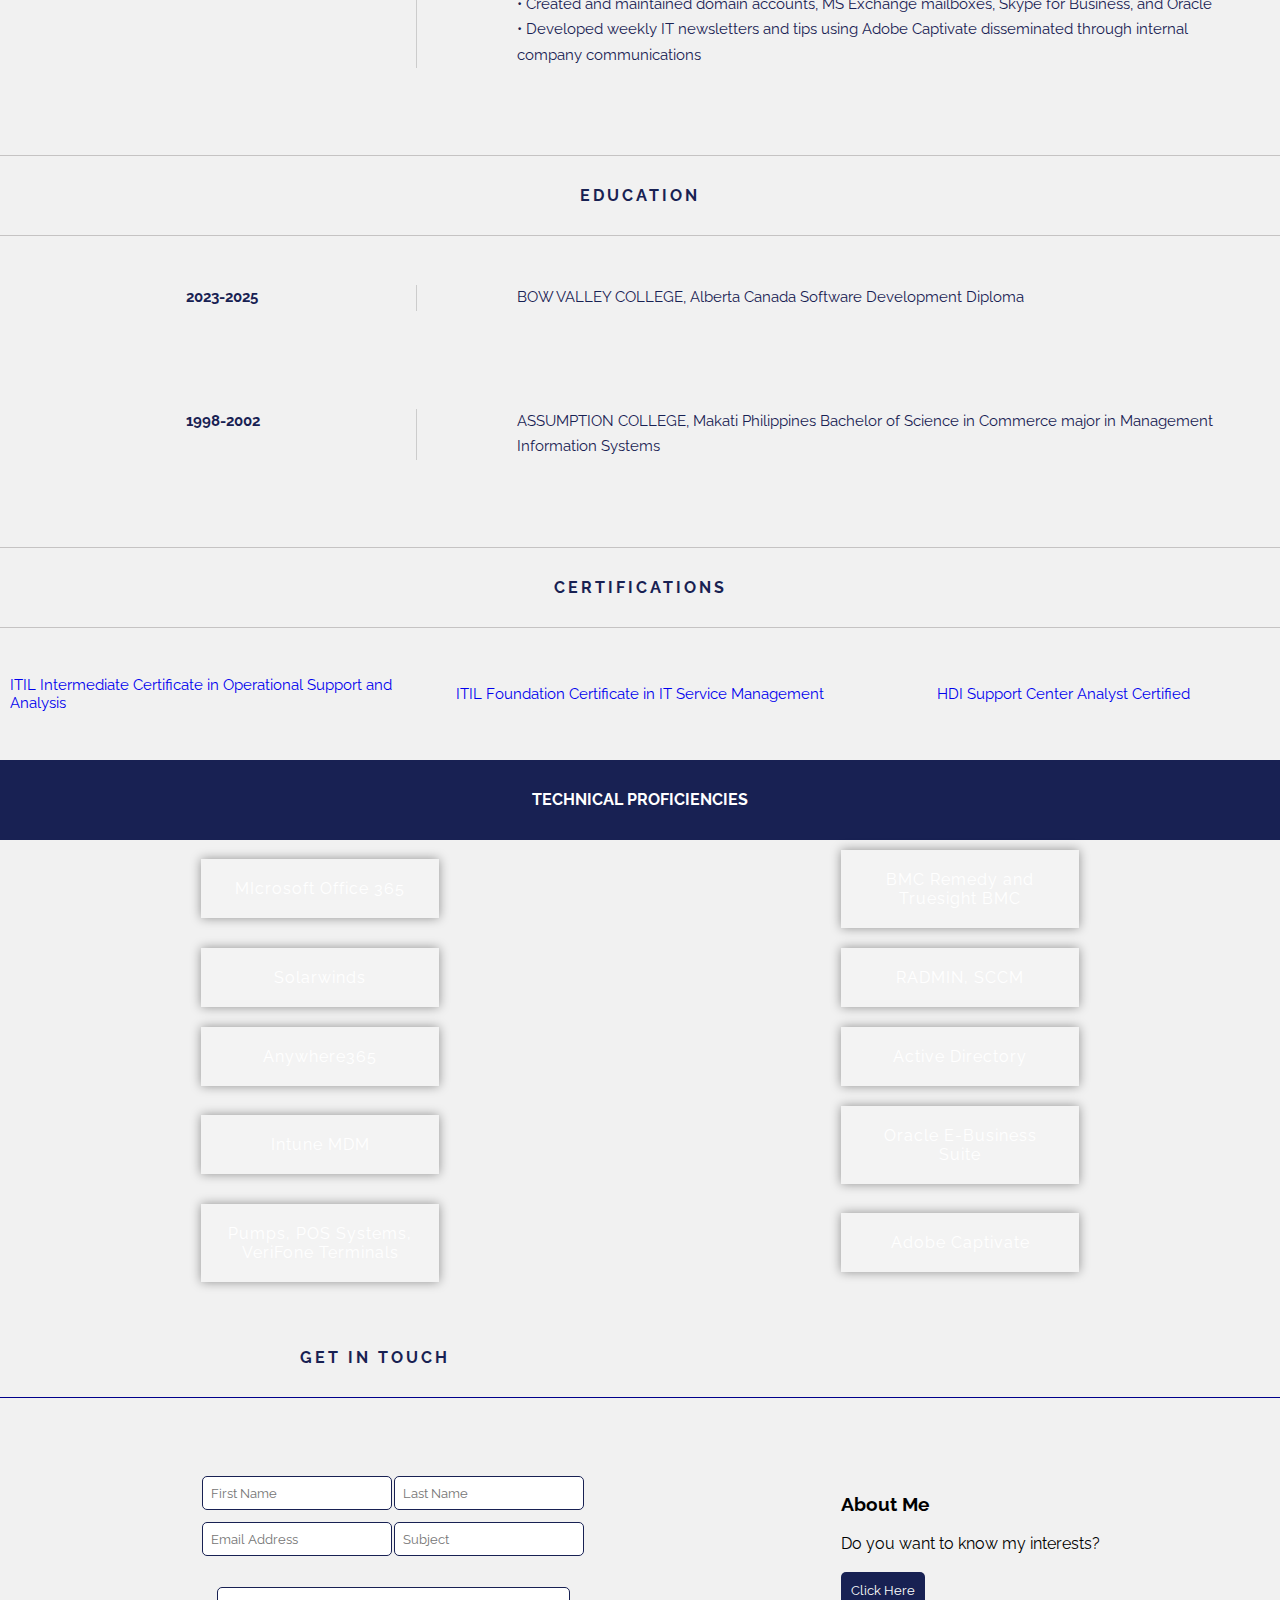
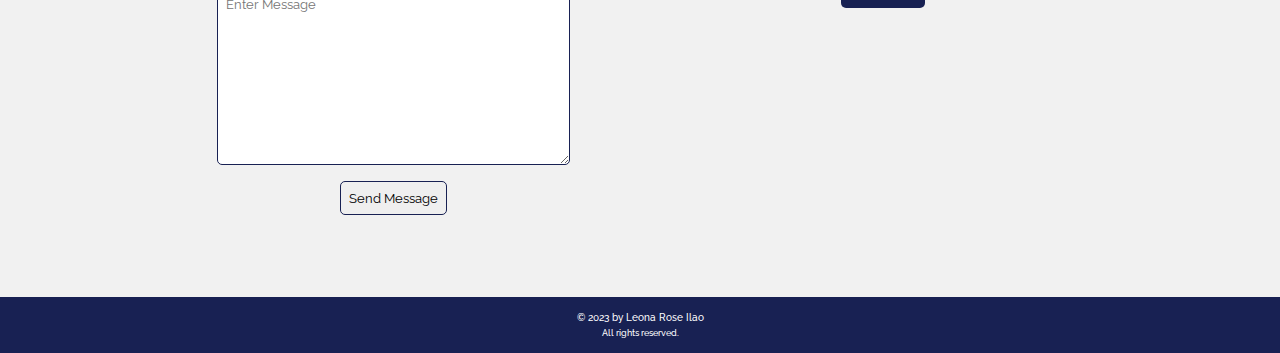
==== commit 00f93f4a: "Initial Commit" ====
--- a/index.html
+++ b/index.html
@@ -75,7 +75,7 @@
               <p>leonarose.ilao@outlook.com</p>
               <br />
               <h5>Address:</h5>
-              <p>Alberta, Canada</p>
+              <p>Calgary, Alberta, Canada</p>
               <br />
             </div>
           </div>
@@ -209,7 +209,7 @@
     <!-- 2023-2025 -->
     <section class="content">
       <div class="content-title">
-        <h2>2017-2022</h2>
+        <h2>2023-2025</h2>
       </div>
       <div class="vertical-line"></div>
       <div class="content-info">
@@ -220,7 +220,7 @@
     <!-- 1998-2002 -->
     <section class="content">
       <div class="content-title">
-        <h2>2009-2017</h2>
+        <h2>1998-2002</h2>
       </div>
       <div class="vertical-line"></div>
       <div class="content-info">
